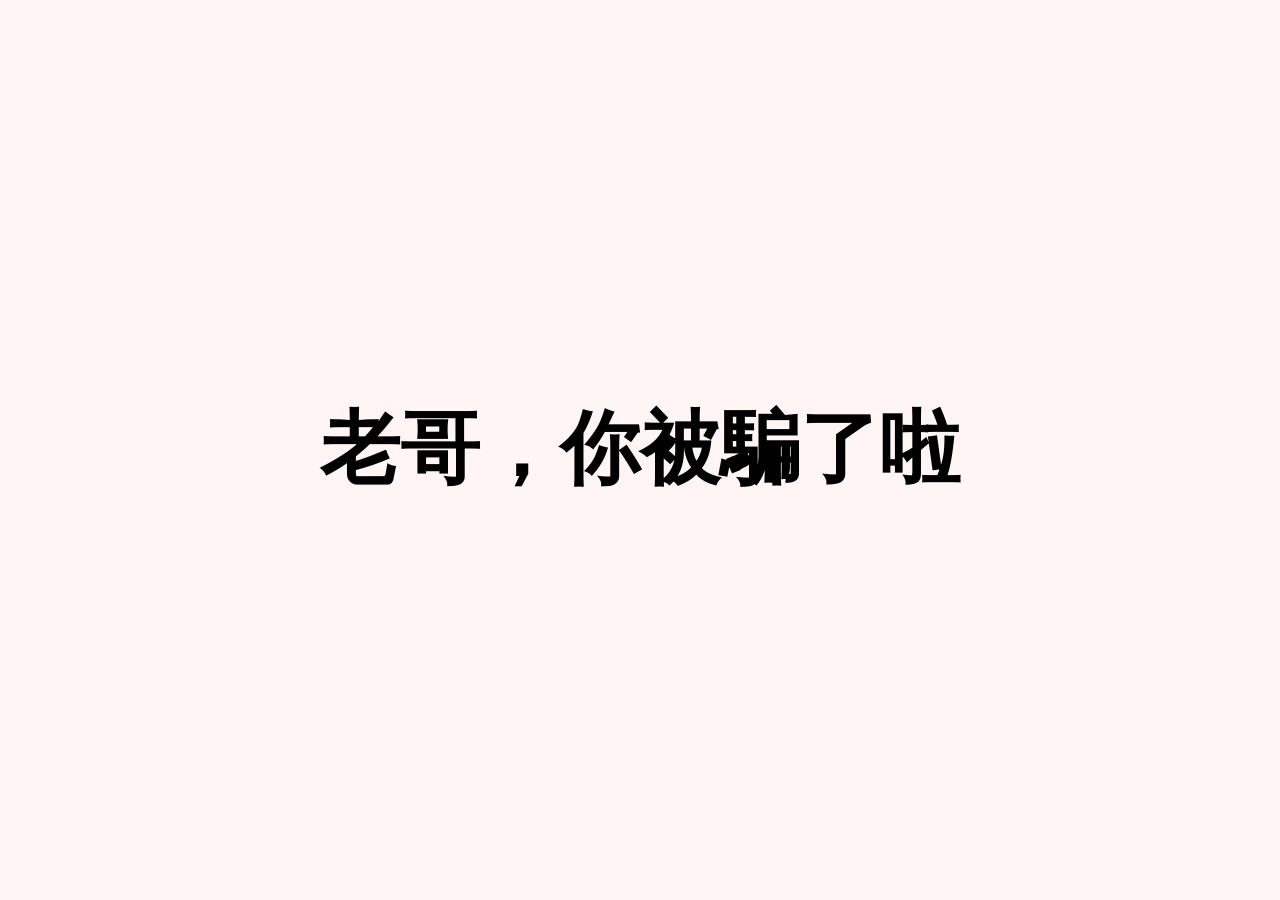
==== payment.html @ fcb77cc3 "init commit" ====
<!doctype html>
<html lang="zh-TW">
  <head>
    <meta charset="UTF-8" />
    <meta name="viewport" content="width=device-width, initial-scale=1.0" />
    <title>線上繳費</title>
    <style>
      body {
        display: flex;
        justify-content: center;
        align-items: center;
        height: 100vh;
        margin: 0;
        font-family:
          "Microsoft JhengHei", "PingFang TC", "Helvetica Neue", Helvetica,
          Arial, sans-serif;
        background-color: #fff5f5;
      }
      h1 {
        font-size: 5rem;
        color: #000;
        text-align: center;
      }
    </style>
  </head>
  <body>
    <h1>老哥，你被騙了啦</h1>
  </body>
</html>
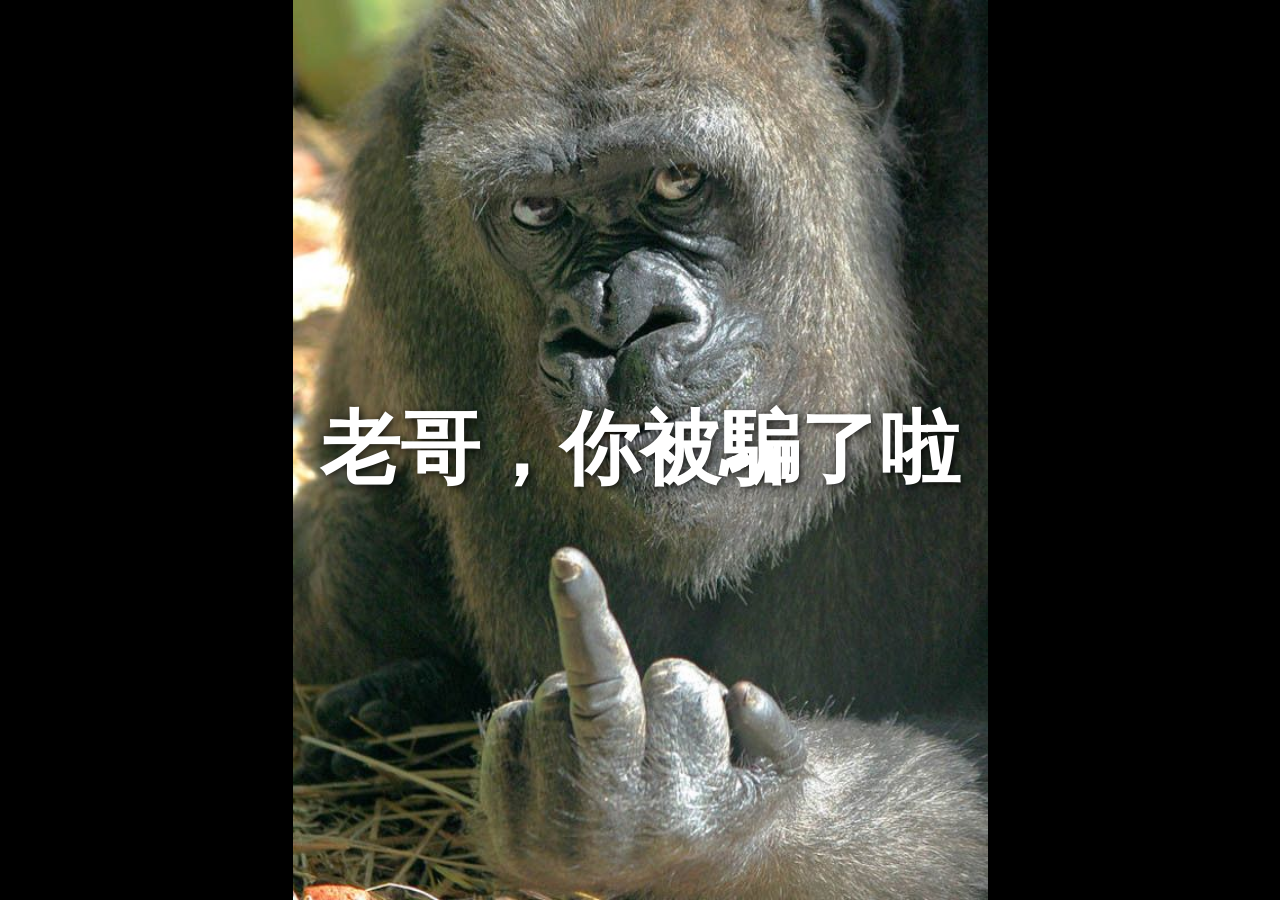
==== commit f1ed6f6a: "style: 更改payment頁面樣式" ====
--- a/payment.html
+++ b/payment.html
@@ -14,12 +14,29 @@
         font-family:
           "Microsoft JhengHei", "PingFang TC", "Helvetica Neue", Helvetica,
           Arial, sans-serif;
-        background-color: #fff5f5;
+        background-color: #000;
+        background-image: url("image/surprise.png"); 
+        background-size: contain; 
+        background-position: center;
+        background-repeat: no-repeat;
       }
       h1 {
         font-size: 5rem;
-        color: #000;
+        color: #fff;
         text-align: center;
+        text-shadow: 2px 2px 8px rgba(0, 0, 0, 0.8);
+        padding: 0 20px;
+      }
+
+      @media (max-width: 768px) {
+        body {
+
+          background-size: contain;
+          background-position: center 30%; 
+        }
+        h1 {
+          font-size: 3rem;
+        }
       }
     </style>
   </head>
